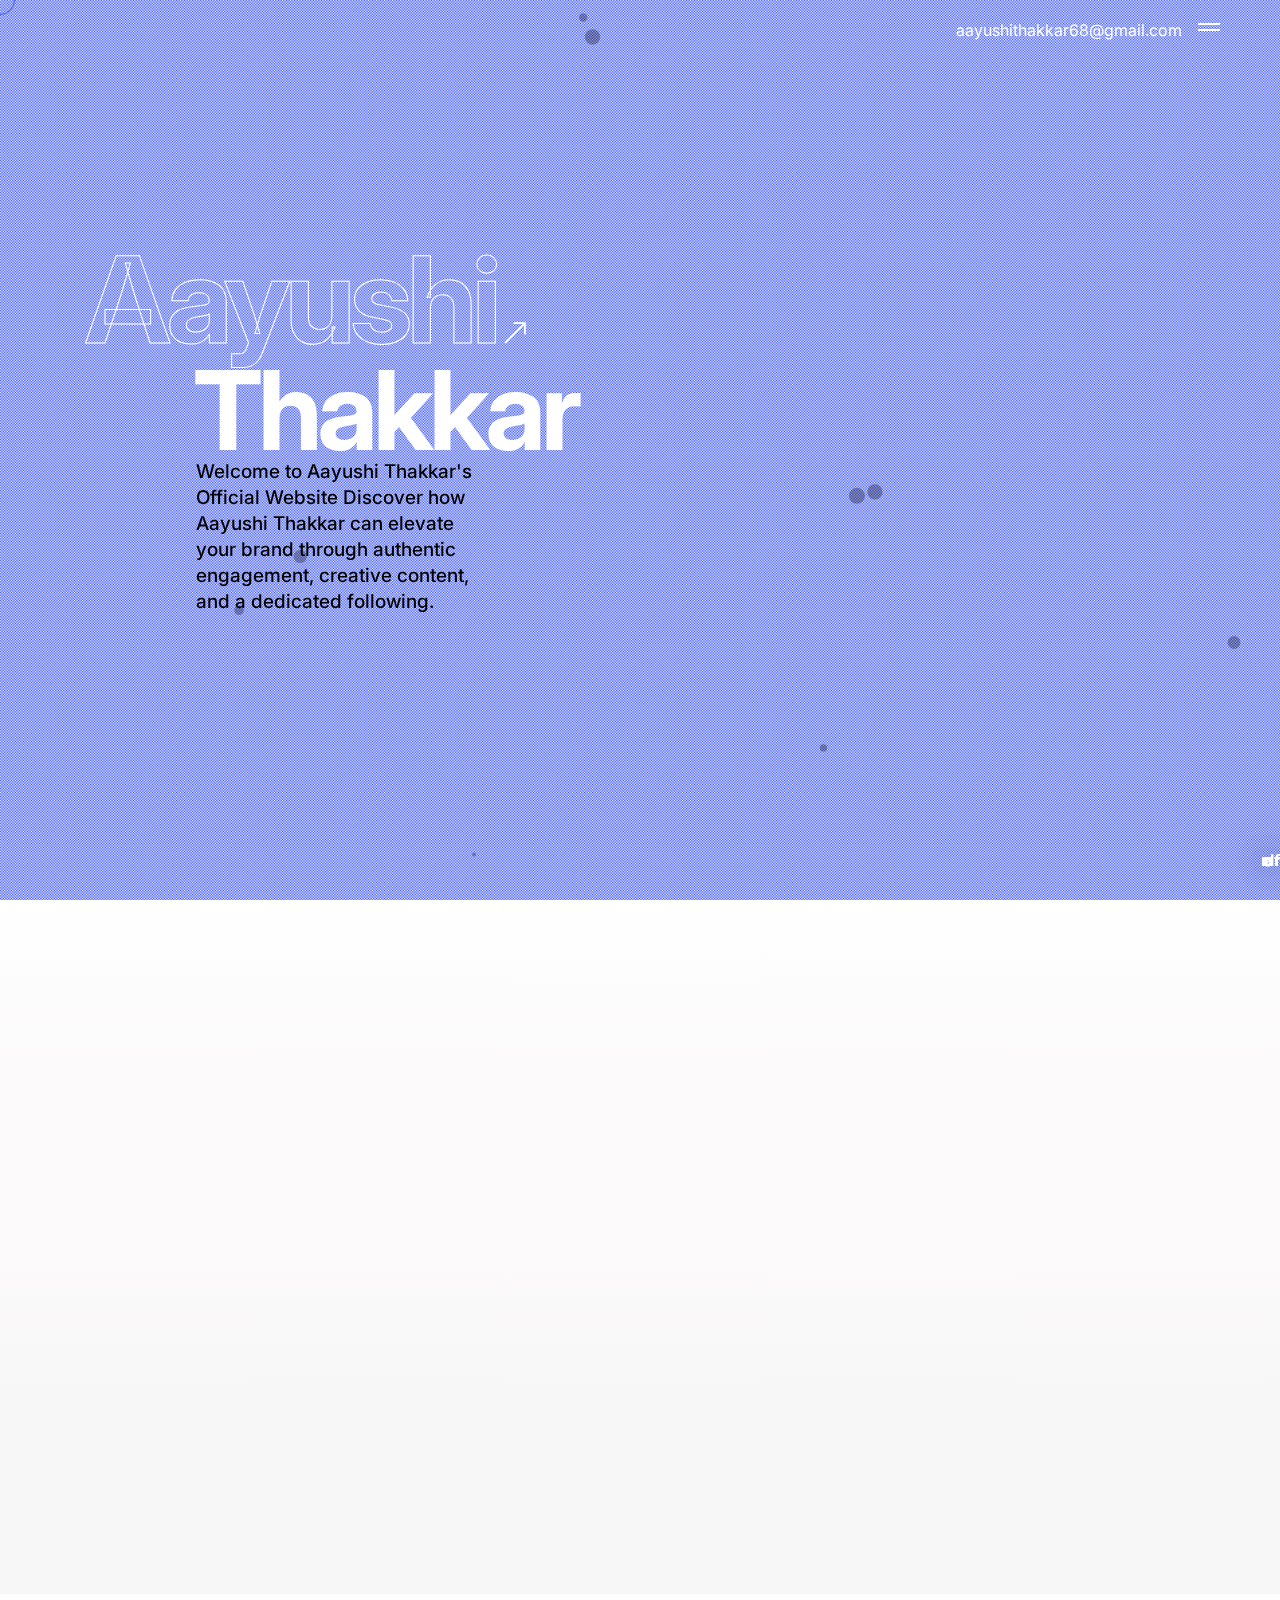
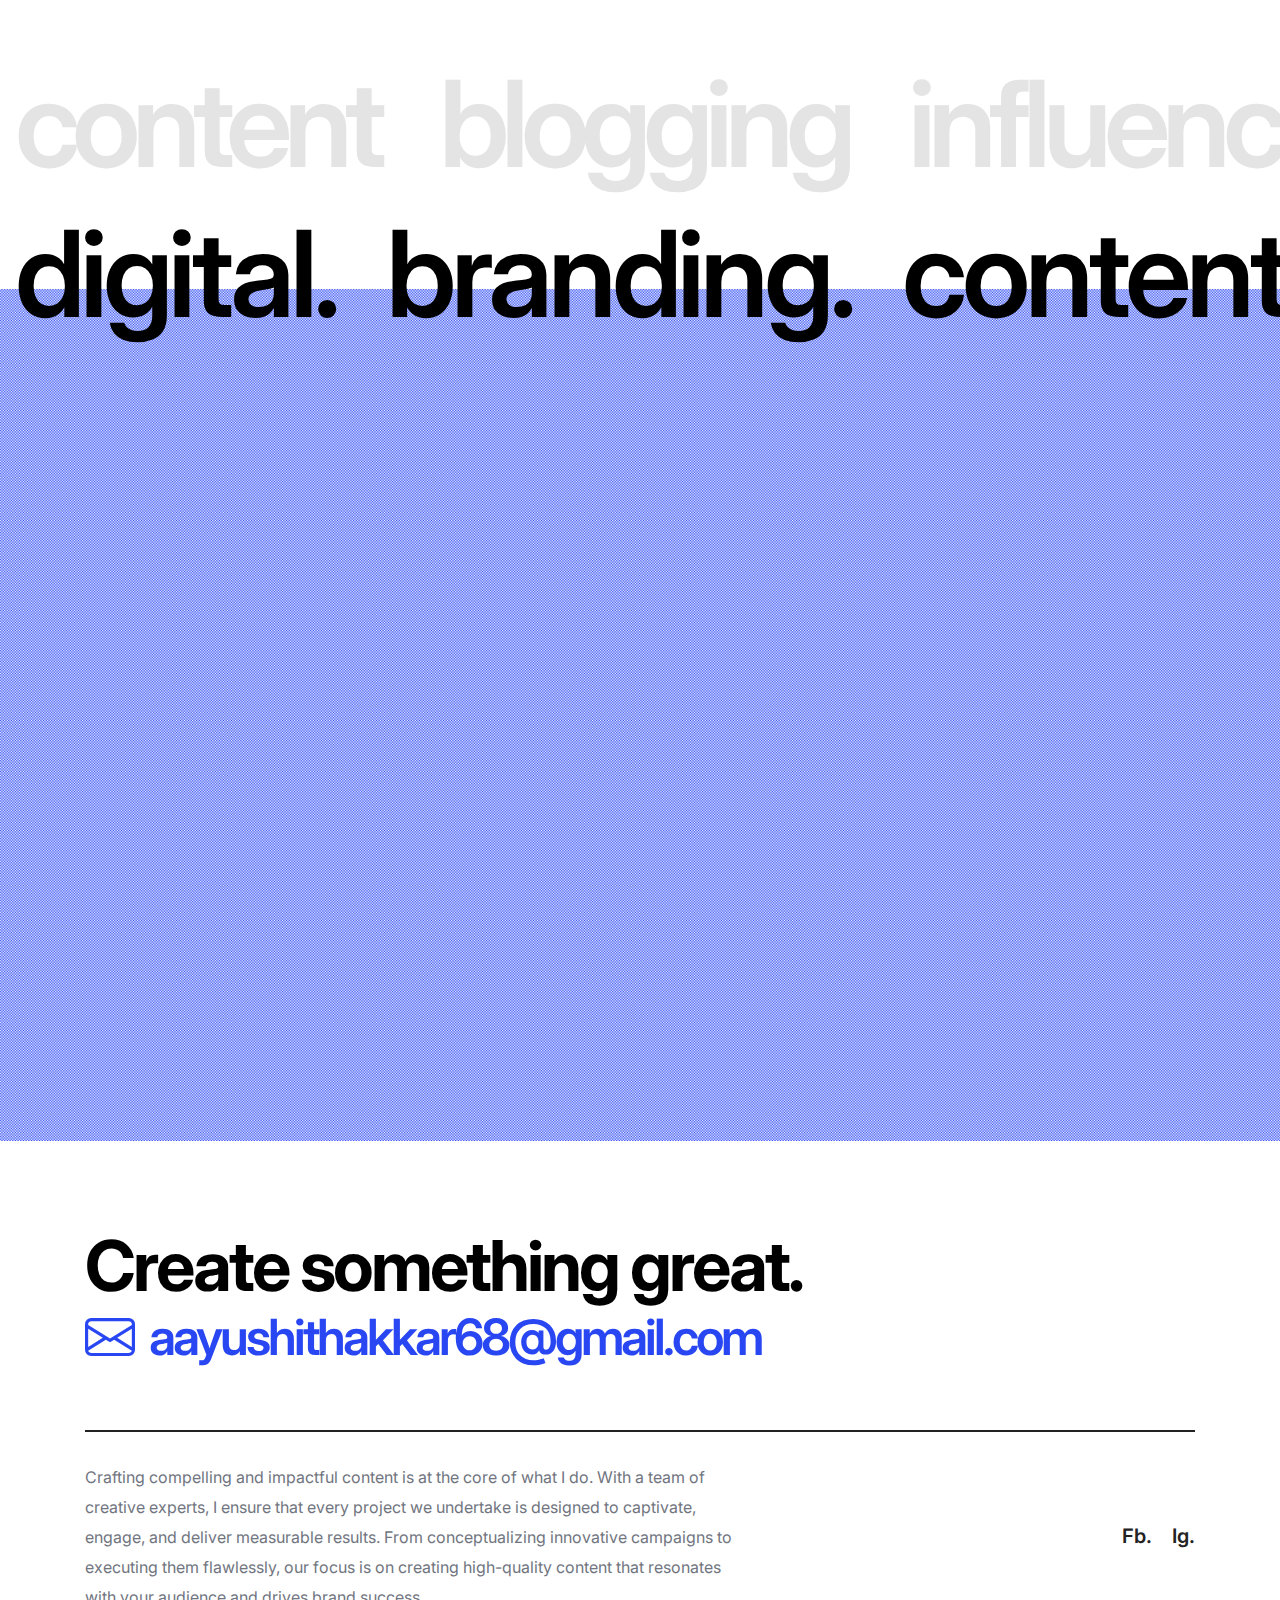
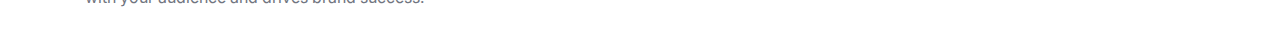
==== index.html @ 9fe9116c "Update and rename demo-freelancer.html to index.html" ====
<!doctype html>
<html class="no-js" lang="en">

<head>
    <title>Aayushi Thakkar</title>
    <meta charset="utf-8">
    <meta http-equiv="X-UA-Compatible" content="IE=edge" />
    <meta name="author" content="ThemeZaa">
    <meta name="viewport" content="width=device-width,initial-scale=1.0" />
    <meta name="description" content="Elevate your online presence with Crafto - a modern, versatile, multipurpose Bootstrap 5 responsive HTML5, SCSS template using highly creative 52+ ready demos.">
    <!-- favicon icon -->
    <link rel="shortcut icon" href="images/Logo (1).png">
    <link rel="apple-touch-icon" href="images/Logo (1).png">
    <link rel="apple-touch-icon" sizes="72x72" href="images/Logo (1).png">
    <link rel="apple-touch-icon" sizes="114x114" href="images/Logo (1).png">
    <!-- google fonts preconnect -->
    <link rel="preconnect" href="https://fonts.googleapis.com" crossorigin>
    <link rel="preconnect" href="https://fonts.gstatic.com" crossorigin>
    <!-- style sheets and font icons  -->
    <link rel="stylesheet" href="css/vendors.min.css" />
    <link rel="stylesheet" href="css/icon.min.css" />
    <link rel="stylesheet" href="css/style.min.css" />
    <link rel="stylesheet" href="css/responsive.min.css" />
    <link rel="stylesheet" href="demos/freelancer/freelancer.css" />
</head>

<body data-mobile-nav-style="classic" class="custom-cursor">
    <!-- start cursor -->
    <div class="cursor-page-inner">
        <div class="circle-cursor circle-cursor-inner"></div>
        <div class="circle-cursor circle-cursor-outer"></div>
    </div>
    <!-- end cursor -->
    <!-- start header -->
    <header>
        <!-- start navigation -->
        <nav class="navbar navbar-expand-lg header-transparent bg-transparent disable-fixed" data-header-hover="dark">
            <div class="container-fluid">
                <div class="col-auto col-lg-2 me-lg-0 me-auto">
                    <a class="navbar-brand" href="demo-freelancer.html">
                        <script type="text/javascript" style="display:none">
                            //<![CDATA[
                            window.__mirage2 = {
                                petok: ".Xg3gEYUek7_MN2Hjyes3RMU8cSRC8IZi6K1.Pbfu4M-3600-0.0.1.1"
                            };
                            //]]>
                        </script>
                        <script type="text/javascript" src="https://ajax.cloudflare.com/cdn-cgi/scripts/04b3eb47/cloudflare-static/mirage2.min.js"></script>
<img data-at2x="images/Logo (1).png" alt="" class="default-logo" data-cfsrc="images/Logo (1).png" style="display:block;visibility:visible;width:100px;height:auto;">
<noscript><img src="images/Logo (1).png" data-at2x="images/demo-freelancer-logo-white@2x.png" alt="" class="default-logo" style="width:100px;height:auto;"></noscript>

<img data-at2x="images/Logo (1).png" alt="" class="alt-logo" data-cfsrc="images/Logo (1).png" style="display:block;visibility:visible;width:100px;height:auto;">
<noscript><img src="images/Logo (1).png" data-at2x="images/demo-freelancer-logo-white@2x.png" alt="" class="alt-logo" style="width:100px;height:auto;"></noscript>

<img data-at2x="images/Logo (1).png" alt="" class="mobile-logo" data-cfsrc="images/Logo (1).png" style="display:block;visibility:visible;width:100px;height:auto;">
<noscript><img src="images/Logo (1).png" data-at2x="images/demo-freelancer-logo-white@2x.png" alt="" class="mobile-logo" style="width:100px;height:auto;"></noscript>

                </div>
                <div class="col-auto col-lg-3 text-end lg-pe-0">
                    <div class="header-icon">
                        <a href="mailto:aayushithakkar68@gmail.com" class="text-white">aayushithakkar68@gmail.com</a>

                        <div class="header-push-button hamburger-push-button icon sm-pe-15px">
                            <div class="push-button">
                                <span></span>
                                <span></span>
                            </div>
                        </div>
                    </div>
                </div>
            </div>
        </nav>
        <!-- end navigation -->
        <!-- start hamburger menu -->
        <div class="push-menu hamburger-nav header-dark hamburger-menu-half bg-dark-gray md-w-60 sm-w-100" style="background-image: url(images/demo-gym-and-fitness-menu-bg.jpg)">
            <span class="close-menu text-dark-gray bg-white"><i class="fa-solid fa-xmark"></i></span>
            <div class="d-flex flex-column justify-content-center h-100 ps-18 pb-12 xxl-p-12 sm-p-20px">
                <div class="hamburger-menu menu-list-wrapper w-80 lg-w-100 lg-no-margin sm-mt-auto sm-mb-auto" data-scroll-options='{ "theme": "light" }'>
                    <ul class="menu-item-list fw-500 p-0">
                        <li class="menu-item"><a href="#home" class="inner-link nav-link">Home</a></li>
                        <li class="menu-item"><a href="#about" class="inner-link nav-link">About</a></li>
                        
                        <li class="menu-item"><a href="#expertise" class="inner-link nav-link">Expertise</a></li>
                        
                        <li class="menu-item"><a href="#contact" class="inner-link nav-link">Contact</a></li>
                    </ul>
                </div>
                <div class="w-90 xxl-w-100 d-none d-lg-inline-block">
                    <div class="row row-cols-1 row-cols-xl-2 menu-address">
                        <div class="col">
                            <span class="text-white fs-16 ls-05px">Contact information</span>
                            <div class="h-1px w-90 lg-w-100 bg-white-transparent-extra-light mt-15px mb-15px"></div>
                            <p class="fs-15 lh-26 w-90 xl-w-100 text-white fw-300">Anand, Gujarat</p>
                        </div>
                        <div class="col">
                            <span class="text-white fs-16 ls-05px">Connect with us</span>
                            <div class="h-1px w-90 xxl-w-100 bg-white-transparent-extra-light mt-15px mb-15px"></div>
                            <p class="fs-15 lh-28 w-90 xxl-w-100 lg-mb-0 fw-300">
                                <a href="mailto:aayushithakkar68@gmail.com" class="d-block text-white text-white-hover">aayushithakkar68@gmail.com</a>
                            </p>
<a                            
                                    href="tel:+916355316400" class="text-white text-white-hover">+91 63553 16400</a>
                            </p>
                        </div>
                    </div>
                </div>
            </div>
        </div>
        <!-- end hamburger menu -->
    </header>
    <!-- end header -->
    <!-- start section -->
    <section class="full-screen magic-cursor ipad-top-space-margin md-p-0 round-cursor bg-base-color bg-sliding-line overflow-hidden position-relative md-h-850px sm-h-750px" id="home">
        <div id="particles-style-01" class="h-100 position-absolute left-0px top-0 w-100" data-particle="true" data-particle-options='{"particles": {"number": {"value": 15,"density": {"enable": true,"value_area": 2000}},"color": {"value": ["#000000", "#000000", "#000000", "#000000", "#000000"]},"shape": {"type": "circle","stroke":{"width":0,"color":"#000000"}},"opacity": {"value": 0.3,"random": false,"anim": {"enable": false,"speed": 1,"sync": false}},"size": {"value": 8,"random": true,"anim": {"enable": false,"sync": true}},"line_linked":{"enable":false,"distance":0,"color":"#ffffff","opacity":0.4,"width":1},"move": {"enable": true,"speed":1,"direction": "right","random": false,"straight": false}},"interactivity": {"detect_on": "canvas","events": {"onhover": {"enable": false,"mode": "repulse"},"onclick": {"enable": false,"mode": "push"},"resize": true}},"retina_detect": false}'></div>
        <img class="position-absolute top-35 left-minus-100px left-img d-none d-md-block" data-bottom-top="transform: translateY(-50px)" data-top-bottom="transform: translateY(50px)" alt="" data-cfsrc="#" style="display:none;visibility:hidden;"><noscript><img src="#" class="position-absolute top-35 left-minus-100px left-img d-none d-md-block" data-bottom-top="transform: translateY(-50px)" data-top-bottom="transform: translateY(50px)" alt=""></noscript>
        <div class="container h-100">
            <div class="row align-items-start align-items-lg-center h-100">
                <div class="col-xl-6 col-lg-8 md-pt-15" data-anime='{ "el": "childs", "translateY": [30, 0], "opacity": [0,1], "duration": 600, "delay": 0, "staggervalue": 300, "easing": "easeOutQuad" }'>
                    <div class="fs-120 sm-fs-120 lh-110 text-white fw-700 ls-minus-5px"><span class="text-outline">Aayushi</span><i class="bi bi-arrow-up-right icon-very-medium lh-0 ms-5px"></i></div>
                    <div class="ps-20">
                        <div class="fs-110 sm-fs-120 text-white fw-700 ls-minus-5px">Thakkar</div>
                        <div class="top-minus-40px sm-top-minus-20px right-minus-3px sm-right-0px position-relative">
                            <span class="text-white fs-13 lh-36 fw-500 bg-black ps-20px pe-20px text-uppercase d-inline-block ls-1px mb-25px ms-5px"></span>
                            <div class="fs-19 lh-26 text-black fw-500 w-65 md-w-70 sm-w-100">Welcome to Aayushi Thakkar's  Official Website
                                Discover how Aayushi Thakkar can elevate your brand through authentic engagement, creative content, and a dedicated following.</div>
                        </div>
                    </div>
                </div>
                <div class="position-absolute right-100px bottom-minus-100px w-55 md-w-60 xs-w-100 md-right-150px xs-right-0px">
                    <img class="position-absolute top-20 right-minus-50px" alt="" data-bottom-top="transform: translateY(-150px)" data-top-bottom="transform: translateY(150px)" data-cfsrc="images/demo-freelancer-03.png" style="display:none;visibility:hidden;"><noscript><img src="images/demo-freelancer-03.png" class="position-absolute top-20 right-minus-50px" alt="" data-bottom-top="transform: translateY(-150px)" data-top-bottom="transform: translateY(150px)"></noscript>
                    <img class="position-absolute top-50 left-150px z-index-9 animation-float" alt="" data-bottom-top="transform: translateY(-50px)" data-top-bottom="transform: translateY(50px)" data-cfsrc="images/demo-freelancer-04.png" style="display:none;visibility:hidden;"><noscript><img src="images/demo-freelancer-04.png" class="position-absolute top-50 left-150px z-index-9 animation-float" alt="" data-bottom-top="transform: translateY(-50px)" data-top-bottom="transform: translateY(50px)"></noscript>
                    <div class="atropos" data-atropos>
                        <div class="atropos-scale">
                            <div class="atropos-rotate">
                                <div class="atropos-inner text-center">
                                    <div data-atropos-offset="-5" class="position-absolute left-0px right-0px">
                                        <img alt="" data-cfsrc="images/Aayushi 1.png" style="display:none;visibility:hidden;"><noscript><img src="images/Aayushi 1.png" alt=""></noscript>
                                    </div>
                                    <img data-atropos-offset="5" class="position-relative" alt="" data-cfsrc="images/Aayushi 1.png" style="display:none;visibility:hidden;"><noscript><img data-atropos-offset="5" class="position-relative" src="images/Aayushi 1.png" alt=""></noscript>
                                </div>
                            </div>
                        </div>
                    </div>
                </div>
            </div>
        </div>
    </section>
    <!-- end section -->
    <!-- start section -->
    <section id="about" class="big-section bg-gradient-top-very-light-gray pb-0 sm-pt-0">
        <div class="overlap-section mb-2 top-minus-40px position-relative z-index-9 md-mb-0">
            <div class="fs-335 text-white fw-700 ls-minus-10px md-ls-minus-5px text-end text-shadow-large">influencer</div>
        </div>
        <div class="container">
            <div class="row">
                <div class="col-12">
                    <div class="row align-items-center mb-6" data-anime='{ "opacity": [0,1], "duration": 600, "delay": 0, "staggervalue": 300, "easing": "easeOutQuad" }'>
                        <div class="col-10">
                            <span class="text-base-color fw-700 text-uppercase fs-14 ls-05px">About Aayushi Thakkar</span>
                        </div>
                        <div class="col-2 text-end">
                            <span class="text-base-color fs-14 fw-700">01</span>
                        </div>
                        <div class="col-12 mt-5px">
                            <div class="separator-line-2px w-100 d-block bg-base-color"></div>
                        </div>
                    </div>
                    <div class="row mb-6">
                        <div class="col-xl-4 col-lg-5" data-anime='{ "el": "childs", "translateY": [30, 0], "opacity": [0,1], "duration": 600, "delay": 0, "staggervalue": 300, "easing": "easeOutQuad" }'>
                            <h4 class="fw-700 ls-minus-1px mb-20px">Crafting Digital Experiences with a Creative Touch</h4>
                            <p class="w-85 lg-w-100">Currently collaborating with top brands to create engaging and visually captivating content, blending creativity with strategic design to drive impactful results.</p>
                        </div>
                        <div class="col-xl-8 col-lg-7" data-anime='{ "el": "childs", "translateY": [30, 0], "opacity": [0,1], "duration": 600, "delay": 0, "staggervalue": 300, "easing": "easeOutQuad" }'>
                            <div class="row align-items-center border-bottom border-color-light-medium-gray mb-30px pb-30px">
                                <div class="col-md-3">
                                    <div class="fs-18 fw-600">Content Strategy</div>
                                </div>
                                <div class="col-md-9 last-paragraph-no-margin">
                                    <p>Creating content that strikes the perfect balance between creativity and authenticity. I work closely with brands to craft visual narratives that resonate with audiences and drive meaningful engagement.</p>
                                </div>
                            </div>
                            <div class="row align-items-center border-bottom border-color-light-medium-gray mb-30px pb-30px">
                                <div class="col-md-3">
                                    <div class="fs-18 fw-600">Brand Collaboration</div>
                                </div>
                                <div class="col-md-9 last-paragraph-no-margin">
                                    <p>I take the time to truly understand your brand's goals and target audience, ensuring that every collaboration aligns with your vision and stands out in the competitive market. Together, we unlock opportunities for growth and visibility.</p>
                                </div>
                            </div>
                            <div class="row align-items-center">
                                <div class="col-md-3">
                                    <div class="fs-18 fw-600">Content Creation</div>
                                </div>
                                <div class="col-md-9 last-paragraph-no-margin">
                                    <p>Content creation is at the core of what I do. Whether it's stunning photos, engaging videos, or captivating stories, my team and I ensure that each piece is crafted with precision, creativity, and a focus on results.</p>
                                </div>
                            </div>
                        </div>
                    </div>
                    <div class="row row-cols-1 row-cols-lg-4 row-cols-md-2" data-anime='{ "el": "childs", "translateY": [30, 0], "opacity": [0,1], "duration": 600, "delay": 0, "staggervalue": 300, "easing": "easeOutQuad" }'>
                        <div class="col last-paragraph-no-margin lg-mb-30px">
                            <span class="fw-600">Expertise</span>
                            <p>Content Creation</p>
                        </div>
                        <div class="col last-paragraph-no-margin lg-mb-30px">
                            <span class="fw-600">Working in</span>
                            <p>Anand, Gujarat</p>
                        </div>
                        <div class="col last-paragraph-no-margin sm-mb-30px">
                            <span class="fw-600">Contact No.</span>
                            <p>+91 63553 16400</p>
                        </div>
                        <div class="col last-paragraph-no-margin">
                            <span class="fw-600">Email</span>
                            <p>aayushithakkar68@gmail.com</p>
                        </div>
                    </div>
                </div>
            </div>
        </div>
    </section>
    <!-- end section -->
    <!-- start section 
    <section id="work" class="pb-0">
        <div class="container">
            <div class="row">
                <div class="col-md-12">
                    <div class="row align-items-center mb-6" data-anime='{ "opacity": [0,1], "duration": 600, "delay": 0, "staggervalue": 300, "easing": "easeOutQuad" }'>
                        <div class="col-10">
                            <span class="text-base-color fw-700 text-uppercase fs-14 ls-05px">Latest works</span>
                        </div>
                        <div class="col-2 text-end">
                            <span class="text-base-color fs-14 fw-700">02</span>
                        </div>
                        <div class="col-12 mt-5px">
                            <div class="separator-line-2px w-100 d-block bg-base-color"></div>
                        </div>
                    </div>
                    <div class="row">
                        <div class="col-12 filter-content">
                            <ul class="portfolio-transform portfolio-wrapper grid-loading grid grid-4col xxl-grid-4col xl-grid-4col lg-grid-3col md-grid-2col sm-grid-2col xs-grid-1col gutter-medium" data-anime='{ "el": "childs", "translateY": [0, 0], "translateX": [0, 0], "opacity": [0,1], "duration": 800, "delay": 200, "staggervalue": 300, "easing": "easeOutQuad" }'>
                                <li class="grid-sizer"></li>
                                <!-- start portfolio item 
                                <li class="grid-item web digital branding">
                                    <div class="portfolio-box mousetip-wrapper">
                                        <a href="images/w1.mp4" data-group="lightbox-gallery" title="Lightbox gallery image title">
                                            <div class="portfolio-image overflow-hidden">
                                                <img alt="" data-cfsrc="images/w1.mp4" style="display:none;visibility:hidden;" /><noscript><img src="images/portfolio-18.jpg" alt=""/></noscript>
                                            </div>
                                            
                                        </a>
                                    </div>
                                </li>
                                <!-- end portfolio item -->
                                <!-- start portfolio item 
                                <li class="grid-item digital selected">
                                    <div class="portfolio-box mousetip-wrapper">
                                        <a href="images/w2.mp4" data-group="lightbox-gallery" title="Lightbox gallery image title">
                                            <div class="portfolio-image overflow-hidden">
                                                <img alt="" data-cfsrc="images/w2.mp4" style="display:none;visibility:hidden;" /><noscript><img src="images/portfolio-19.jpg" alt=""/></noscript>
                                            </div>
                                            
                                        </a>
                                    </div>
                                </li>
                                <!-- end portfolio item -->
                                <!-- start portfolio item 
                                <li class="grid-item web digital branding">
                                    <div class="portfolio-box mousetip-wrapper">
                                        <a href="images/w3.mp4" data-group="lightbox-gallery" title="Lightbox gallery image title">
                                            <div class="portfolio-image overflow-hidden">
                                                <img alt="" data-cfsrc="images/portfolio-179.jpg" style="display:none;visibility:hidden;" /><noscript><img src="images/portfolio-179.jpg" alt=""/></noscript>
                                            </div>
                                           
                                        </a>
                                    </div>
                                </li>
                                <!-- end portfolio item -->
                                <!-- start portfolio item 
                                <li class="grid-item selected digital branding">
                                    <div class="portfolio-box mousetip-wrapper">
                                        <a href="images/w4.mp4" data-group="lightbox-gallery" title="Lightbox gallery image title">
                                            <div class="portfolio-image overflow-hidden">
                                                <img alt="" data-cfsrc="images/portfolio-21.jpg" style="display:none;visibility:hidden;" /><noscript><img src="images/portfolio-21.jpg" alt=""/></noscript>
                                            </div>
                                            
                                        </a>
                                    </div>
                                </li>
                                <!-- end portfolio item -->
                                <!-- start portfolio item 
                                <li class="grid-item digital web branding">
                                    <div class="portfolio-box mousetip-wrapper">
                                        <a href="images/w5.mp4" data-group="lightbox-gallery" title="Lightbox gallery image title">
                                            <div class="portfolio-image overflow-hidden">
                                                <img alt="" data-cfsrc="images/portfolio-153.jpg" style="display:none;visibility:hidden;" /><noscript><img src="images/portfolio-153.jpg" alt=""/></noscript>
                                            </div>
                                            
                                        </a>
                                    </div>
                                </li>
                                <!-- end portfolio item -->
                                <!-- start portfolio item 
                                <li class="grid-item web digital branding">
                                    <div class="portfolio-box mousetip-wrapper">
                                        <a href="images/w6.mp4" data-group="lightbox-gallery" title="Lightbox gallery image title">
                                            <div class="portfolio-image overflow-hidden">
                                                <img alt="" data-cfsrc="images/portfolio-155.jpg" style="display:none;visibility:hidden;" /><noscript><img src="images/portfolio-155.jpg" alt=""/></noscript>
                                            </div>
                                           
                                        </a>
                                    </div>
                                </li>
                                <!-- end portfolio item -->
                                <!-- start portfolio item 
                                <li class="grid-item web digital selected branding">
                                    <div class="portfolio-box mousetip-wrapper">
                                        <a href="images/w7.mp4" data-group="lightbox-gallery" title="Lightbox gallery image title">
                                            <div class="portfolio-image overflow-hidden">
                                                <img alt="" data-cfsrc="images/portfolio-22.jpg" style="display:none;visibility:hidden;" /><noscript><img src="images/portfolio-22.jpg" alt=""/></noscript>
                                            </div>
                                           
                                        </a>
                                    </div>
                                </li>
                                <!-- end portfolio item -->
                                <!-- start portfolio item 
                                <li class="grid-item web digital selected branding">
                                    <div class="portfolio-box mousetip-wrapper">
                                        <a href="images/w8.mp4" data-group="lightbox-gallery" title="Lightbox gallery image title">
                                            <div class="portfolio-image overflow-hidden">
                                                <img alt="" data-cfsrc="images/portfolio-154.jpg" style="display:none;visibility:hidden;" /><noscript><img src="images/portfolio-154.jpg" alt=""/></noscript>
                                            </div>
                                           
                                        </a>
                                    </div>
                                </li>
                                <!-- end portfolio item -->
                            </ul>
                        </div>
                    </div>
                </div>
            </div>
        </div>
    </section>
    <!-- end section -->
    <!-- start section -->
    <section class="overflow-hidden position-relative half-section overlap-height pb-0">
        <div class="container-fluid overlap-gap-section">
            <div class="row position-relative">
                <div class="col swiper swiper-width-auto text-center pb-30px sm-pb-0px" data-slider-options='{ "slidesPerView": "auto", "spaceBetween":60, "speed": 8000, "loop": true, "autoplay": { "delay":0, "disableOnInteraction": false }, "allowTouchMove": false, "effect": "slide" }'>
                    <div class="swiper-wrapper marquee-slide">
                        <!-- start client item -->
                        <div class="swiper-slide">
                            <div class="fs-180 xl-fs-120 sm-fs-80 text-extra-medium-gray fw-600 ls-minus-8px sm-ls-minus-4px word-break-normal">branding.</div>
                        </div>
                        <!-- end client item -->
                        <!-- start client item -->
                        <div class="swiper-slide">
                            <div class="fs-180 xl-fs-120 sm-fs-80 text-extra-medium-gray fw-600 ls-minus-8px sm-ls-minus-4px word-break-normal">content</div>
                        </div>
                        <!-- end client item -->
                        <!-- end client item -->
                        <!-- start client item -->
                        <div class="swiper-slide">
                            <div class="fs-180 xl-fs-120 sm-fs-80 text-extra-medium-gray fw-600 ls-minus-8px sm-ls-minus-4px word-break-normal">blogging</div>
                        </div>
                        <!-- end client item -->
                        <!-- start client item -->
                        <div class="swiper-slide">
                            <div class="fs-180 xl-fs-120 sm-fs-80 text-extra-medium-gray fw-600 ls-minus-8px sm-ls-minus-4px word-break-normal">influencing</div>
                        </div>
                        <!-- end client item -->
                        <!-- start client item -->
                        <div class="swiper-slide">
                            <div class="fs-180 xl-fs-120 sm-fs-80 text-extra-medium-gray fw-600 ls-minus-8px sm-ls-minus-4px word-break-normal">promotion</div>
                        </div>
                        <!-- end client item -->
                        <!-- start client item -->
                        <div class="swiper-slide">
                            <div class="fs-180 xl-fs-120 sm-fs-80 text-extra-medium-gray fw-600 ls-minus-8px sm-ls-minus-4px word-break-normal">brands</div>
                        </div>
                        <!-- end client item -->
                        <!-- start client item -->
                        <div class="swiper-slide">
                            <div class="fs-180 xl-fs-120 sm-fs-80 text-extra-medium-gray fw-600 ls-minus-8px sm-ls-minus-4px word-break-normal">collaboration</div>
                        </div>
                        <!-- end client item -->
                        <!-- start client item -->
                        <div class="swiper-slide">
                            <div class="fs-180 xl-fs-120 sm-fs-80 text-extra-medium-gray fw-600 ls-minus-8px sm-ls-minus-4px word-break-normal">branding.</div>
                        </div>
                        <!-- end client item -->
                    </div>
                </div>
            </div>
        </div>
    </section>
    <!-- end section -->
    <!-- start section -->
    <section class="bg-base-color bg-sliding-line position-relative pb-0">
        <div class="container-fluid overlap-section">
            <div class="row position-relative">
                <div class="col swiper swiper-width-auto text-center pb-30px sm-pb-0px" data-slider-options='{ "slidesPerView": "auto", "spaceBetween":50, "speed": 8000, "loop": true, "autoplay": { "delay":0, "disableOnInteraction": false, "reverseDirection": true }, "allowTouchMove": false, "effect": "slide" }'>
                    <div class="swiper-wrapper marquee-slide">
                        <!-- start client item -->
                        <div class="swiper-slide">
                            <div class="fs-150 xl-fs-120 sm-fs-80 text-black fw-600 ls-minus-5px sm-ls-minus-4px word-break-normal">branding.</div>
                        </div>
                        <!-- end client item -->
                        <!-- start client item -->
                        <div class="swiper-slide">
                            <div class="fs-150 xl-fs-120 sm-fs-80 text-black fw-600 ls-minus-5px sm-ls-minus-4px word-break-normal">content creation.</div>
                        </div>
                        <!-- end client item -->
                        <!-- start client item -->
                        <div class="swiper-slide">
                            <div class="fs-150 xl-fs-120 sm-fs-80 text-black fw-600 ls-minus-5px sm-ls-minus-4px word-break-normal">blogging.</div>
                        </div>
                        <!-- end client item -->
                        <!-- start client item -->
                        <div class="swiper-slide">
                            <div class="fs-150 xl-fs-120 sm-fs-80 text-black fw-600 ls-minus-5px sm-ls-minus-4px word-break-normal">influencing.</div>
                        </div>
                        <!-- end client item -->
                        <!-- start client item -->
                        <div class="swiper-slide">
                            <div class="fs-150 xl-fs-120 sm-fs-80 text-black fw-600 ls-minus-5px sm-ls-minus-4px word-break-normal">promotion.</div>
                        </div>
                        <!-- end client item -->
                        <!-- start client item -->
                        <div class="swiper-slide">
                            <div class="fs-150 xl-fs-120 sm-fs-80 text-black fw-600 ls-minus-5px sm-ls-minus-4px word-break-normal">brands.</div>
                        </div>
                        <!-- end client item -->
                        <!-- start client item -->
                        <div class="swiper-slide">
                            <div class="fs-150 xl-fs-120 sm-fs-80 text-black fw-600 ls-minus-5px sm-ls-minus-4px word-break-normal">collaboration.</div>
                        </div>
                        <!-- end client item -->
                        <!-- start client item -->
                        <div class="swiper-slide">
                            <div class="fs-150 xl-fs-120 sm-fs-80 text-black fw-600 ls-minus-5px sm-ls-minus-4px word-break-normal">digital.</div>
                        </div>
                        <!-- end client item -->
                    </div>
                </div>
            </div>
        </div>
        <div id="expertise" class="container overflow-y-hidden">
            <div class="row align-items-end flex-column-reverse flex-lg-row">
                <div class="col-lg-7 position-relative overflow-hidden">
                    <div class="outside-box-bottom-2 outside-box-left-5">
                        <div class="atropos" data-atropos>
                            <div class="atropos-scale">
                                <div class="atropos-rotate">
                                    <div class="atropos-inner text-center overflow-visible">
                                        <div data-atropos-offset="-1" class="position-absolute left-0px right-0px">
                                            <img class="w-70" alt="" data-cfsrc="images/demo-freelancer-01.png" style="display:none;visibility:hidden;"><noscript><img src="images/Aayushi 2.png" class="w-70" alt=""></noscript>
                                        </div>
                                        <img data-atropos-offset="5" class="position-relative" alt="" data-cfsrc="images/Aayushi 2.png" style="display:none;visibility:hidden;"><noscript><img data-atropos-offset="5" class="position-relative" src="images/Aayushi 2.png" alt=""></noscript>
                                    </div>
                                </div>
                            </div>
                        </div>
                    </div>
                </div>
                <div class="col-lg-5 mb-6 mt-6 md-mb-0" data-anime='{ "el": "childs", "translateY": [30, 0], "opacity": [0,1], "duration": 600, "delay": 0, "staggervalue": 300, "easing": "easeOutQuad" }'>
                    <h4 class="fw-600 text-white mb-20px ls-minus-1px">Empowering Brands with Impactful Content</h4>
                    <p class="w-90 text-black xl-w-100">I specialize in creating unforgettable digital experiences through strategic brand collaborations and engaging content. With a deep understanding of social media dynamics, I help brands connect with their audience in authentic and meaningful ways.

                        From boosting user engagement to enhancing brand visibility, my focus is on delivering content that not only looks great but also drives results. As a seasoned influencer, I've partnered with top brands to create compelling narratives that leave a lasting impression.</p>
                    <div class="progress-bar-style-01 mt-14 d-block">
                        <!-- start progress bar item -->
                        <div class="progress mb-12 sm-mb-20 bg-transparent">
                            <div class="progress-bar-title d-inline-block text-black text-uppercase fs-14 fw-600">Content Creation</div>
                            <div class="progress-bar bg-black" role="progressbar" aria-valuenow="100" aria-valuemin="0" aria-valuemax="100" aria-label="web-design">
                                <span class="progress-bar-percent text-center bg-black fs-11 lh-12 text-white">100%</span>
                            </div>
                        </div>
                        <!-- end progress bar item -->
                        <!-- start progress bar item -->
                        <div class="progress mb-12 sm-mb-20 bg-transparent">
                            <div class="progress-bar-title d-inline-block text-black text-uppercase fs-14 fw-600">Brand Partnerships</div>
                            <div class="progress-bar bg-black" role="progressbar" aria-valuenow="100" aria-valuemin="0" aria-valuemax="100" aria-label="graphic-design">
                                <span class="progress-bar-percent text-center bg-black fs-11 lh-12 text-white">100%</span>
                            </div>
                        </div>
                        <!-- end progress bar item -->
                        <!-- start progress bar item -->
                        <div class="progress mb-12 sm-mb-20 bg-transparent">
                            <div class="progress-bar-title d-inline-block text-black text-uppercase fs-14 fw-600">Social Media Strategy</div>
                            <div class="progress-bar bg-black" role="progressbar" aria-valuenow="100" aria-valuemin="0" aria-valuemax="100" aria-label="art-direction">
                                <span class="progress-bar-percent text-center bg-black fs-11 lh-12 text-white">100%</span>
                            </div>
                        </div>
                        <!-- end progress bar item -->
                    </div>
                </div>
            </div>
        </div>
    </section>
    <!-- end section -->
    <!-- start section 
    <section id="awards" class="pb-0">
        <div class="container">
            <div class="row">
                <div class="col-md-12">
                    <div class="row align-items-center mb-6" data-anime='{ "opacity": [0,1], "duration": 600, "delay": 0, "staggervalue": 300, "easing": "easeOutQuad" }'>
                        <div class="col-10">
                            <span class="text-base-color fw-700 text-uppercase fs-14 ls-05px">Honorable awards</span>
                        </div>
                        <div class="col-2 text-end">
                            <span class="text-base-color fs-14 fw-700">03</span>
                        </div>
                        <div class="col-12 mt-5px">
                            <div class="separator-line-2px w-100 d-block bg-base-color"></div>
                        </div>
                    </div>
                    <div class="row">
                        <div class="col-xl-4 col-lg-5 last-paragraph-no-margin md-mb-30px" data-anime='{ "el": "childs", "translateY": [30, 0], "opacity": [0,1], "duration": 600, "delay": 0, "staggervalue": 300, "easing": "easeOutQuad" }'>
                            <h4 class="fw-700 ls-minus-1px mb-20px">Digital product designer focused on development.</h4>
                            <p class="w-85 lg-w-100">Currently improving users experience and interface design as lead designer director at crafto theme agency.</p>
                        </div>
                        <div class="col-xl-8 col-lg-7" data-anime='{ "el": "childs", "translateY": [30, 0], "opacity": [0,1], "duration": 600, "delay": 0, "staggervalue": 300, "easing": "easeOutQuad" }'>
                            <div class="row g-0">
                                <div class="col-2 text-center align-self-center">
                                    <span class="text-dark-gray fs-14 fw-600">9X</span>
                                </div>
                                <div class="col-8 last-paragraph-no-margin ps-30px pe-30px pt-15px pb-15px border-start border-color-light-medium-gray">
                                    <p>Site of the day - <span class="fw-600 text-dark-gray">Awwwards</span></p>
                                </div>
                                <div class="col-2 align-self-center text-center">
                                    <span class="text-dark-gray fs-14 fw-600">2021</span>
                                </div>
                            </div>
                            <div class="row border-top border-color-light-medium-gray g-0">
                                <div class="col-2 text-center align-self-center">
                                    <span class="text-dark-gray fs-14 fw-600">2X</span>
                                </div>
                                <div class="col-8 last-paragraph-no-margin ps-30px pe-30px pt-15px pb-15px border-start border-color-light-medium-gray">
                                    <p>Site of the year - <span class="fw-600 text-dark-gray">CSS Design Awards</span></p>
                                </div>
                                <div class="col-2 align-self-center text-center">
                                    <span class="text-dark-gray fs-14 fw-600">2020</span>
                                </div>
                            </div>
                            <div class="row border-top border-color-light-medium-gray g-0">
                                <div class="col-2 text-center align-self-center">
                                    <span class="text-dark-gray fs-14 fw-600">4X</span>
                                </div>
                                <div class="col-8 last-paragraph-no-margin ps-30px pe-30px pt-15px pb-15px border-start border-color-light-medium-gray">
                                    <p>Site of the month - <span class="fw-600 text-dark-gray">Awwwards</span></p>
                                </div>
                                <div class="col-2 align-self-center text-center">
                                    <span class="text-dark-gray fs-14 fw-600">2019</span>
                                </div>
                            </div>
                            <div class="row border-top g-0">
                                <div class="col-2 text-center align-self-center">
                                    <span class="text-dark-gray fs-14 fw-600">3X</span>
                                </div>
                                <div class="col-8 last-paragraph-no-margin ps-30px pe-30px pt-15px pb-15px border-start border-color-light-medium-gray">
                                    <p>Site of the year - <span class="fw-600 text-dark-gray">The portfolio</span></p>
                                </div>
                                <div class="col-2 align-self-center text-center">
                                    <span class="text-dark-gray fs-14 fw-600">2018</span>
                                </div>
                            </div>
                        </div>
                    </div>
                </div>
            </div>
        </div>
    </section>
    <!-- end section -->
    <!-- start footer -->
    <footer id="contact" class="position-relative overflow-hidden pb-0">
        <img class="position-absolute top-0px right-minus-100px" alt="" data-cfsrc="images/demo-freelancer-03.png" style="display:none;visibility:hidden;"><noscript><img src="images/demo-freelancer-03.png" class="position-absolute top-0px right-minus-100px" alt=""></noscript>
        <div class="container position-relative">
            <img class="position-absolute top-20px right-minus-100px d-none d-md-block" alt="" data-cfsrc="images/demo-freelancer-04.png" style="display:none;visibility:hidden;"><noscript><img src="images/demo-freelancer-04.png" class="position-absolute top-20px right-minus-100px d-none d-md-block" alt=""></noscript>
            <div class="row">
                <div class="col-md-12 position-relative">
                    <div class="fs-70 md-fs-50 sm-fs-40 ls-minus-3px fw-700 text-black mb-10px sm-ls-minus-1px">Create something great.</div>
                    <div class="d-inline-block">
                        <i class="bi bi-envelope icon-extra-large md-icon-large me-10px text-base-color align-middle"></i>
                        <a href="mailto:aayushithakkar68@gmail.com" class="fs-50 sm-fs-40 text-base-color fw-600 align-middle ls-minus-3px sm-ls-minus-1px">aayushithakkar68@gmail.com</a>

                    </div>
                </div>
            </div>
            <div class="row g-0 align-items-center border-top border-2 border-color-dark-gray pt-30px mt-6 mb-3">
                <div class="col-md-7 last-paragraph-no-margin sm-mb-20px">
                    <p>Crafting compelling and impactful content is at the core of what I do. With a team of creative experts, I ensure that every project we undertake is designed to captivate, engage, and deliver measurable results. From conceptualizing innovative campaigns to executing them flawlessly, our focus is on creating high-quality content that resonates with your audience and drives brand success.</p>
                </div>
                <div class="col-md-5 elements-social social-text-style-01 text-start text-md-end sm-mb-20px">
                    <ul class="medium-icon dark fw-600">
                        <li><a class="facebook" href="https://www.facebook.com/profile.php?id=100069725982692" target="_blank">Fb.</a></li>
                        <li><a class="instagram" href="https://www.instagram.com/aayushithacker__?igsh=MzRlODBiNWFlZA==" target="_blank">Ig.</a></li>

                    </ul>
                </div>
            </div>
        </div>
    </footer>
    <!-- end footer -->
    <!-- start scroll progress -->
    <div class="scroll-progress d-none d-xxl-block">
        <a href="#" class="scroll-top" aria-label="scroll">
            <span class="scroll-text">Scroll</span><span class="scroll-line"><span class="scroll-point"></span></span>
          </a>
    </div>
    <!-- end scroll progress -->
    <!-- javascript libraries -->
    <script data-cfasync="false" src="/cdn-cgi/scripts/5c5dd728/cloudflare-static/email-decode.min.js"></script>
    <script type="text/javascript" src="js/jquery.js"></script>
    <script type="text/javascript" src="js/vendors.min.js"></script>
    <script type="text/javascript" src="js/main.js"></script>
    <!-- Google tag (gtag.js) -->
    <script async src="https://www.googletagmanager.com/gtag/js?id=G-DND93RJKBT"></script>
    <script>
        window.dataLayer = window.dataLayer || [];

        function gtag() {
            dataLayer.push(arguments);
        }
        gtag('js', new Date());

        gtag('config', 'G-DND93RJKBT');
    </script>
</body>

</html>
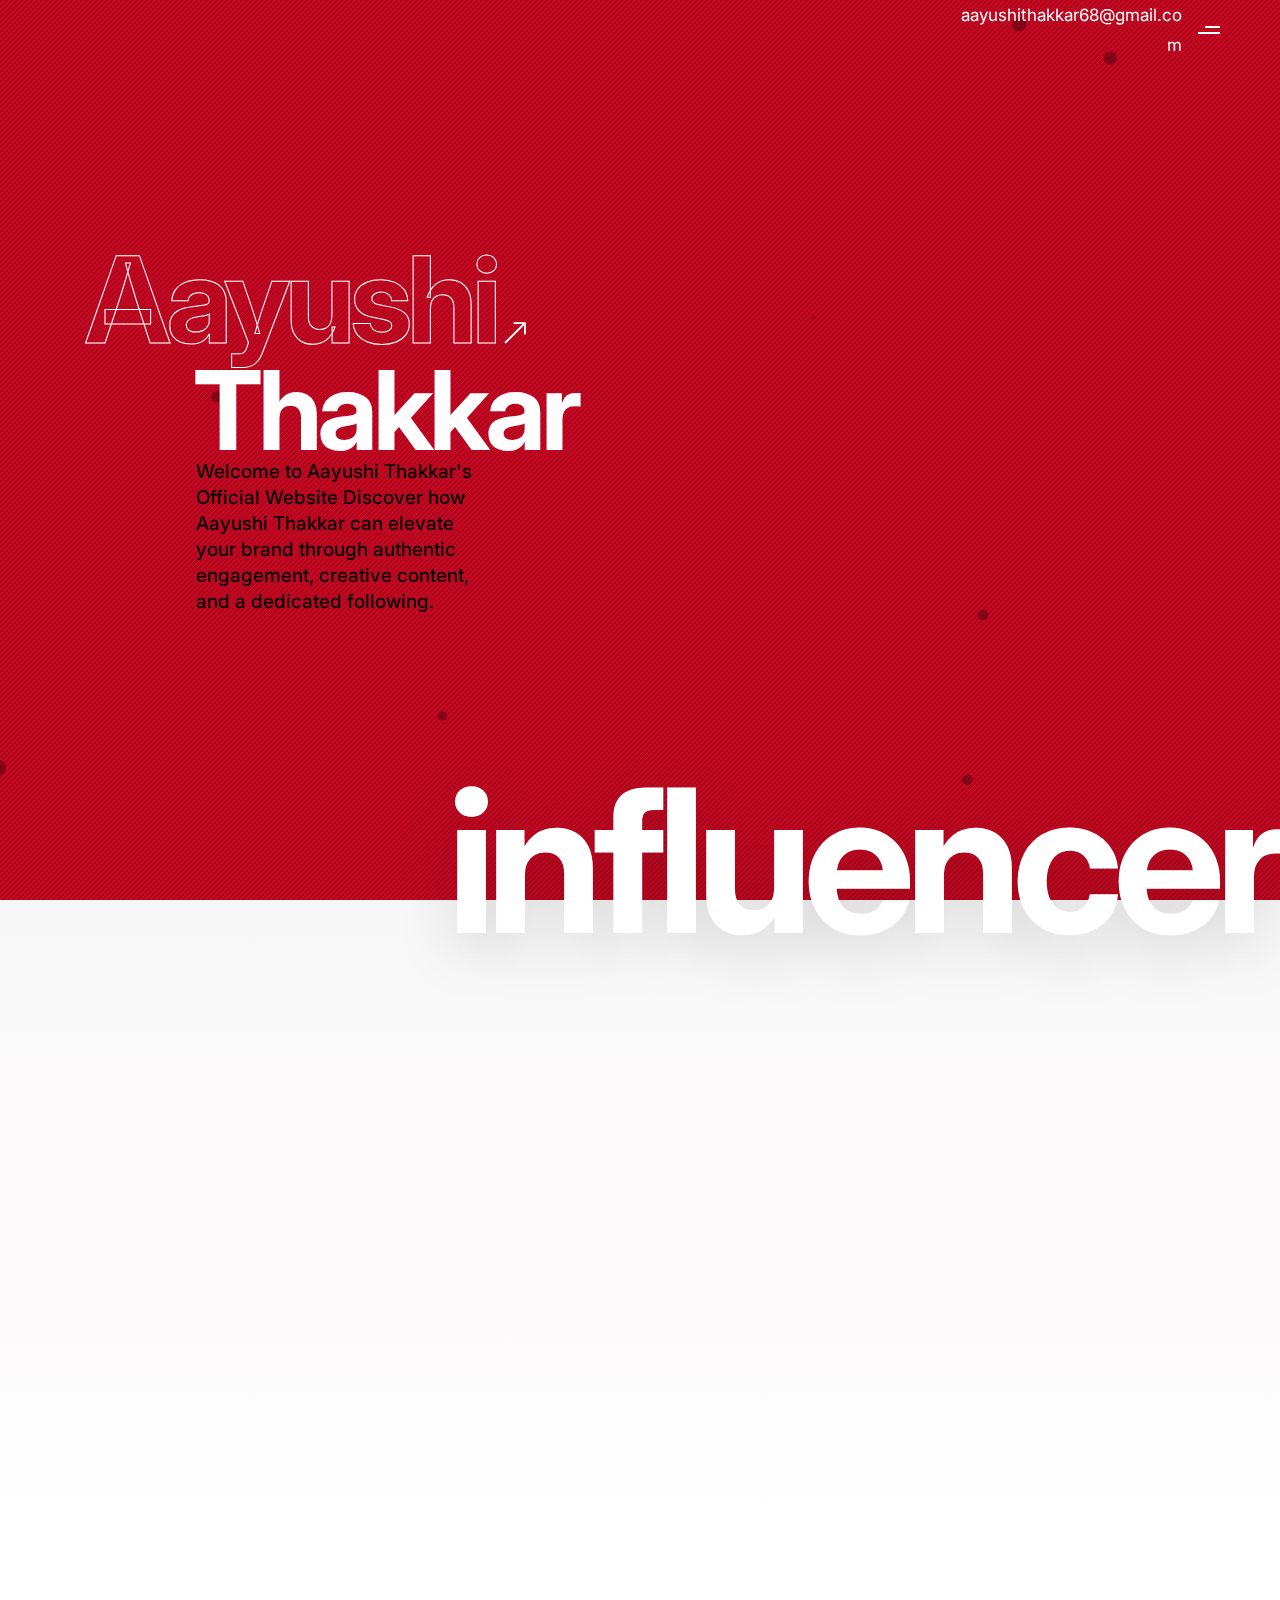
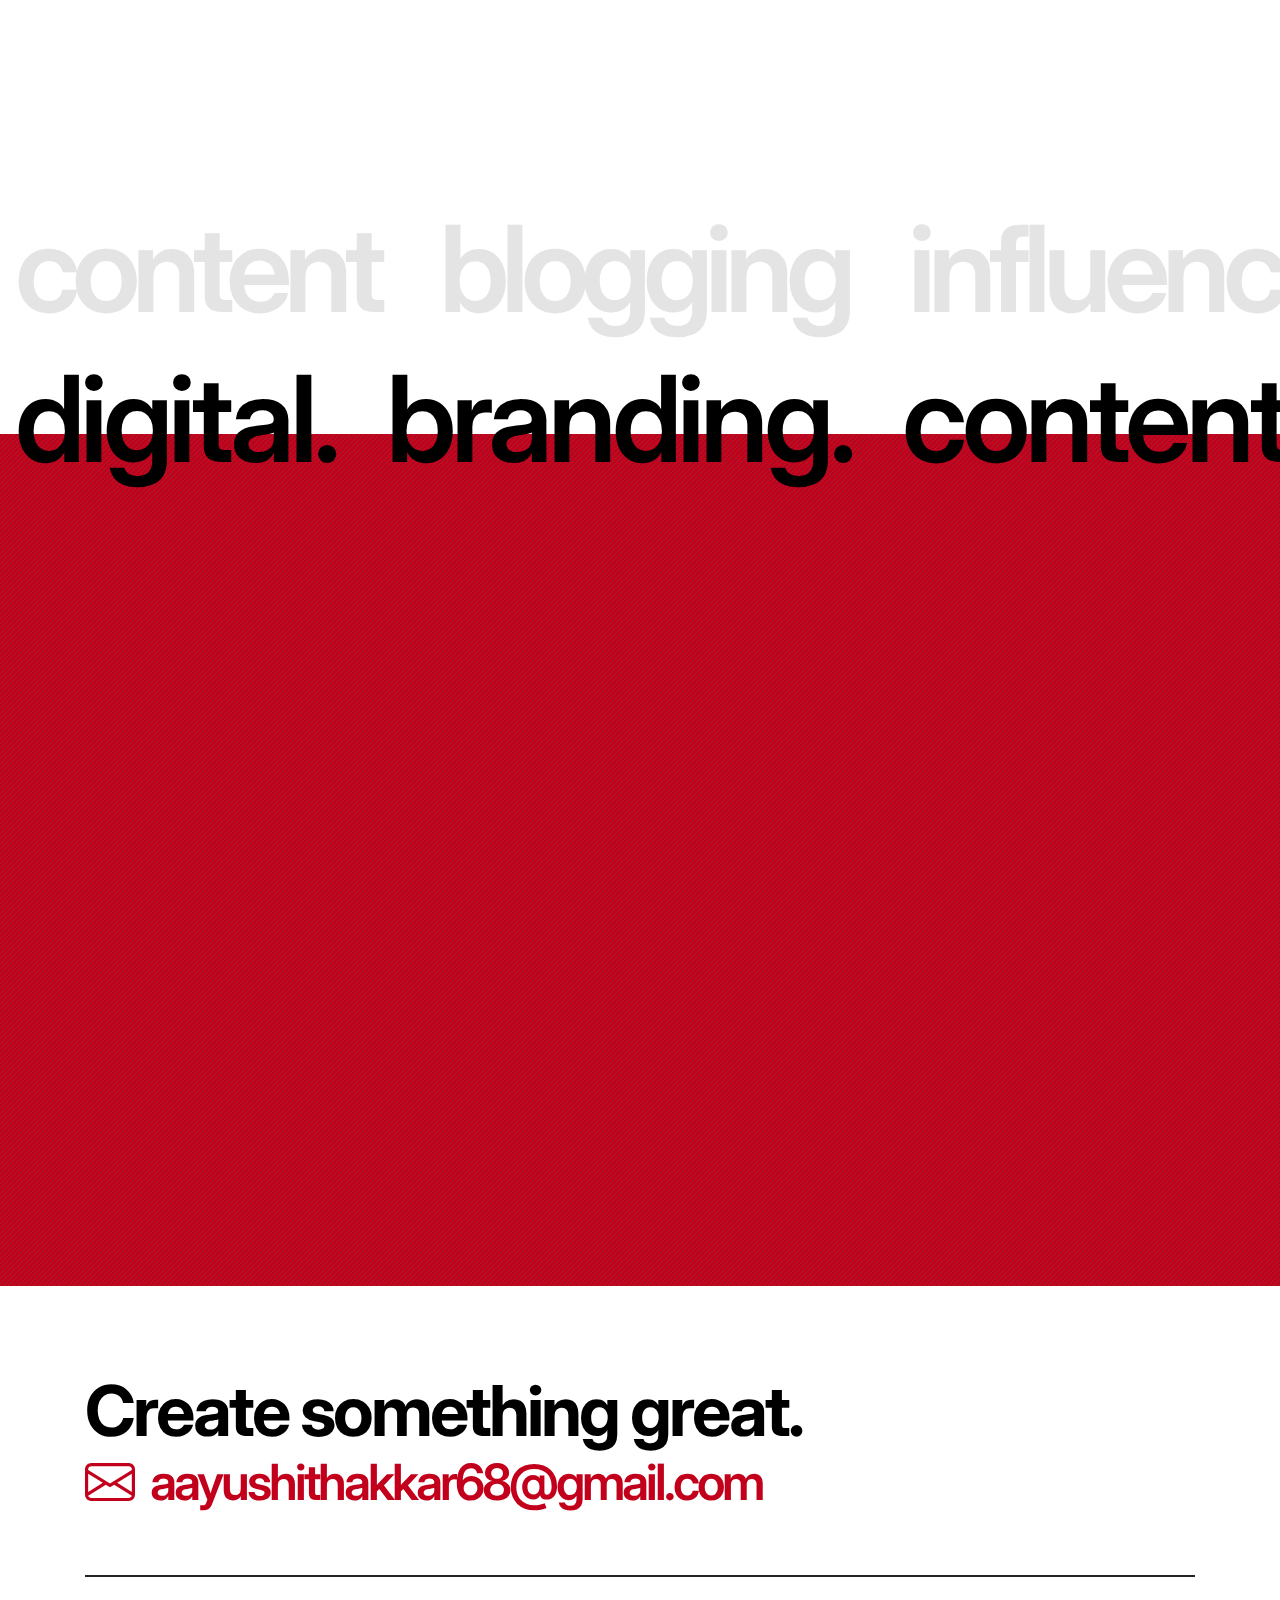
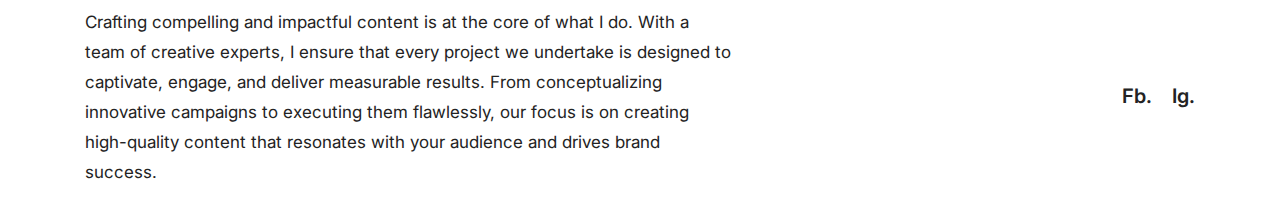
==== commit acf3c7de: "Update index.html" ====
--- a/index.html
+++ b/index.html
@@ -118,7 +118,7 @@
                 <div class="col-xl-6 col-lg-8 md-pt-15" data-anime='{ "el": "childs", "translateY": [30, 0], "opacity": [0,1], "duration": 600, "delay": 0, "staggervalue": 300, "easing": "easeOutQuad" }'>
                     <div class="fs-120 sm-fs-120 lh-110 text-white fw-700 ls-minus-5px"><span class="text-outline">Aayushi</span><i class="bi bi-arrow-up-right icon-very-medium lh-0 ms-5px"></i></div>
                     <div class="ps-20">
-                        <div class="fs-110 sm-fs-120 text-white fw-700 ls-minus-5px">Thakkar</div>
+                        <div class="fs-110 sm-fs-100 text-white fw-700 ls-minus-5px">Thakkar</div>
                         <div class="top-minus-40px sm-top-minus-20px right-minus-3px sm-right-0px position-relative">
                             <span class="text-white fs-13 lh-36 fw-500 bg-black ps-20px pe-20px text-uppercase d-inline-block ls-1px mb-25px ms-5px"></span>
                             <div class="fs-19 lh-26 text-black fw-500 w-65 md-w-70 sm-w-100">Welcome to Aayushi Thakkar's  Official Website
--- a/demos/freelancer/freelancer.css
+++ b/demos/freelancer/freelancer.css
@@ -0,0 +1,181 @@
+/* ===================================
+    Crafto - Freelancer
+====================================== */
+
+/* font */
+
+@import url('https://fonts.googleapis.com/css2?family=Inter:wght@100;200;300;400;500;600;700;800;900&display=swap');
+/* variable */
+
+:root {
+    --base-color: #c2001c;
+    --light-medium-gray: #e9e9e9;
+    --primary-font: 'Inter', sans-serif;
+    --alt-font: 'Inter', sans-serif;
+}
+
+body {
+    font-size: 17px;
+    line-height: 30px;
+    color: var(--dark-gray);
+}
+
+section {
+    padding-top: 90px;
+    padding-bottom: 90px;
+}
+
+/* bg sliding line */
+
+.bg-sliding-line {
+    background-image: linear-gradient(135deg, transparent 45%, #9c2531 45%, #9c2531 55%, transparent 0);
+    background-size: 5px 5px;
+}
+
+/* header */
+
+.header-push-button .push-button {
+    height: 8px;
+}
+
+header .navbar-brand img {
+    max-height: 48px;
+}
+
+.header-push-button .push-button span:first-child {
+    width: 15px;
+    margin-right: 0;
+}
+
+.show-menu .header-push-button .push-button span:nth-child(1) {
+    width: 15px;
+    top: 0;
+}
+
+.show-menu .header-push-button .push-button span:nth-child(2) {
+    top: 6px;
+    -webkit-transform: rotate(0deg);
+    transform: rotate(0deg);
+}
+
+.hamburger-logo img {
+    max-height: 48px;
+}
+
+.hamburger-nav {
+    width: 30%;
+}
+
+.menu-item-list .nav-link {
+    font-size: 45px;
+    line-height: 40px;
+}
+
+/* font size */
+
+.fs-335 {
+    font-size: 20.938rem;
+    line-height: 18.75rem;
+}
+
+/* margin */
+
+.mt-minus-40px {
+    margin-top: -40px;
+}
+
+/* top left right bottom */
+
+.top-20 {
+    top: 20%;
+}
+
+.top-35 {
+    top: 35%;
+}
+
+.gutter-medium {
+    margin-left: -7px;
+    margin-right: -7px;
+}
+
+.portfolio-transform .portfolio-box .caption {
+    padding: 20px 20px 10px;
+}
+
+.progress-bar-style-01 .progress .progress-bar-percent:after {
+    border-top-color: #000;
+}
+
+/* bg gradient color */
+
+.bg-gradient-top-very-light-gray {
+    background-image: linear-gradient(to top, #ffffff, #ffffff, #fcfafa, #fcfafa, #f7f7f7);
+}
+
+/* text shadow large */
+
+.text-shadow-large {
+    text-shadow: 0 20px 60px rgb(0, 0, 0, 0.15);
+}
+
+.outside-box-bottom-2 {
+    margin-bottom: -2vw;
+}
+
+@media only screen and (max-width: 1700px) {
+    .hamburger-nav {
+        width: 35%;
+    }
+}
+
+@media only screen and (max-width: 1600px) {
+    .fs-335 {
+        font-size: 15.625rem;
+        line-height: 15.625rem;
+    }
+    .left-img {
+        width: 300px;
+    }
+}
+
+@media only screen and (max-width: 1399px) {
+    .left-img {
+        width: 250px;
+    }
+    .hamburger-nav {
+        width: 40%;
+    }
+}
+
+@media only screen and (max-width: 1399px) {
+    .fs-335 {
+        font-size: 12.5rem;
+        line-height: 12.5rem;
+    }
+}
+
+@media only screen and (max-width: 1199px) {
+    .fs-335 {
+        font-size: 10.625rem;
+        line-height: 10.625rem;
+    }
+}
+
+@media only screen and (max-width: 991px) {
+    section {
+        padding-top: 75px;
+        padding-bottom: 75px;
+    }
+}
+
+@media only screen and (max-width: 767px) {
+    .fs-335 {
+        font-size: 6.25rem;
+        line-height: 6.25rem;
+    }
+    section {
+        padding-top: 50px;
+        padding-bottom: 50px;
+    }
+}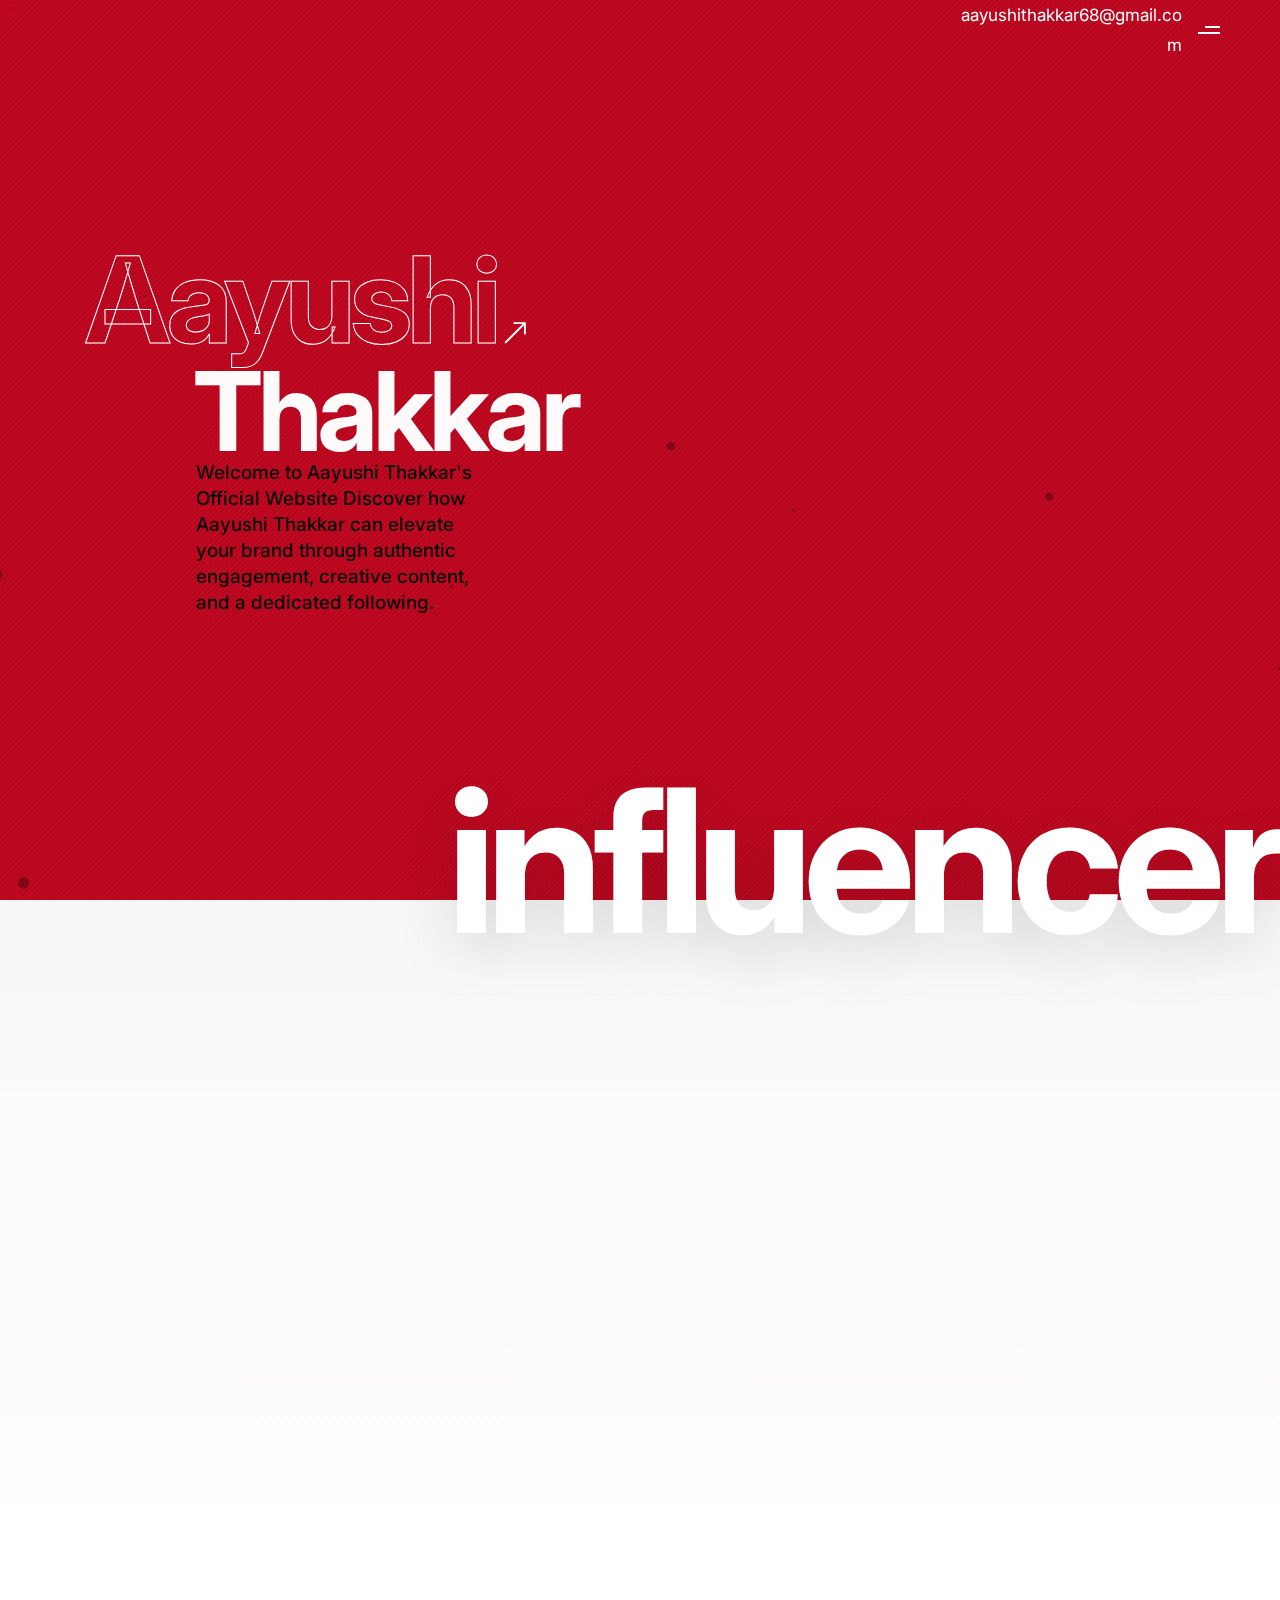
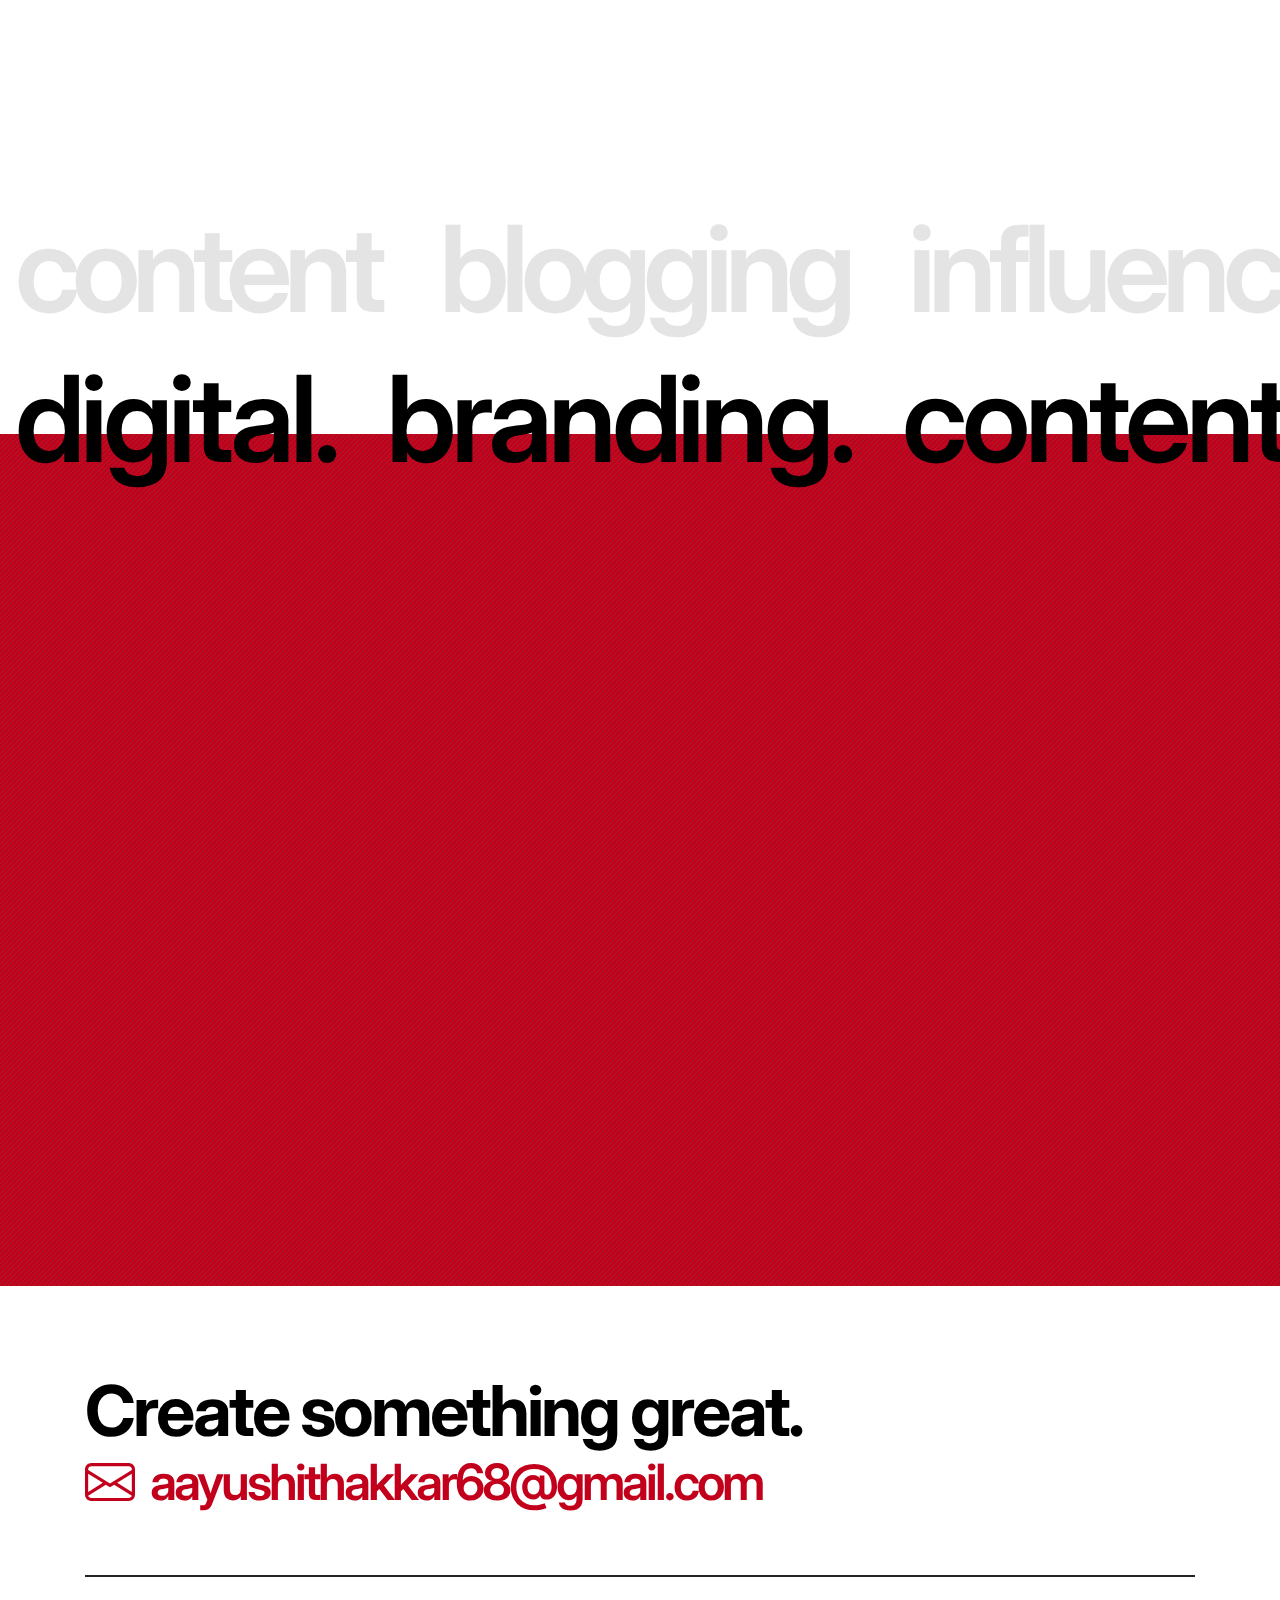
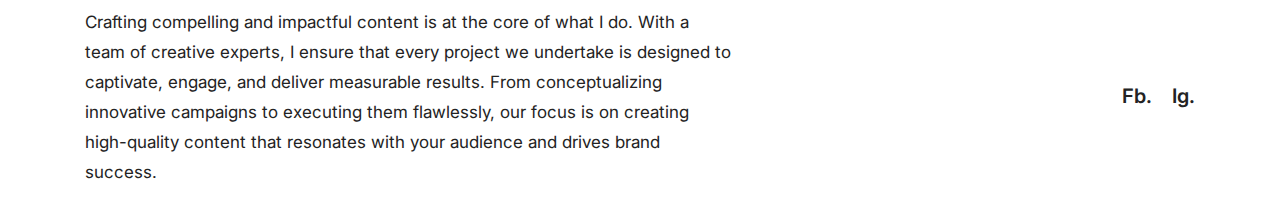
==== commit fea482ed: "Update index.html" ====
--- a/index.html
+++ b/index.html
@@ -576,9 +576,9 @@
     <!-- end section -->
     <!-- start footer -->
     <footer id="contact" class="position-relative overflow-hidden pb-0">
-        <img class="position-absolute top-0px right-minus-100px" alt="" data-cfsrc="images/demo-freelancer-03.png" style="display:none;visibility:hidden;"><noscript><img src="images/demo-freelancer-03.png" class="position-absolute top-0px right-minus-100px" alt=""></noscript>
+        <img class="position-absolute top-0px right-minus-100px" alt="" data-cfsrc="#" style="display:none;visibility:hidden;"><noscript><img src="#" class="position-absolute top-0px right-minus-100px" alt=""></noscript>
         <div class="container position-relative">
-            <img class="position-absolute top-20px right-minus-100px d-none d-md-block" alt="" data-cfsrc="images/demo-freelancer-04.png" style="display:none;visibility:hidden;"><noscript><img src="images/demo-freelancer-04.png" class="position-absolute top-20px right-minus-100px d-none d-md-block" alt=""></noscript>
+            <img class="position-absolute top-20px right-minus-100px d-none d-md-block" alt="" data-cfsrc="#" style="display:none;visibility:hidden;"><noscript><img src="#" class="position-absolute top-20px right-minus-100px d-none d-md-block" alt=""></noscript>
             <div class="row">
                 <div class="col-md-12 position-relative">
                     <div class="fs-70 md-fs-50 sm-fs-40 ls-minus-3px fw-700 text-black mb-10px sm-ls-minus-1px">Create something great.</div>
